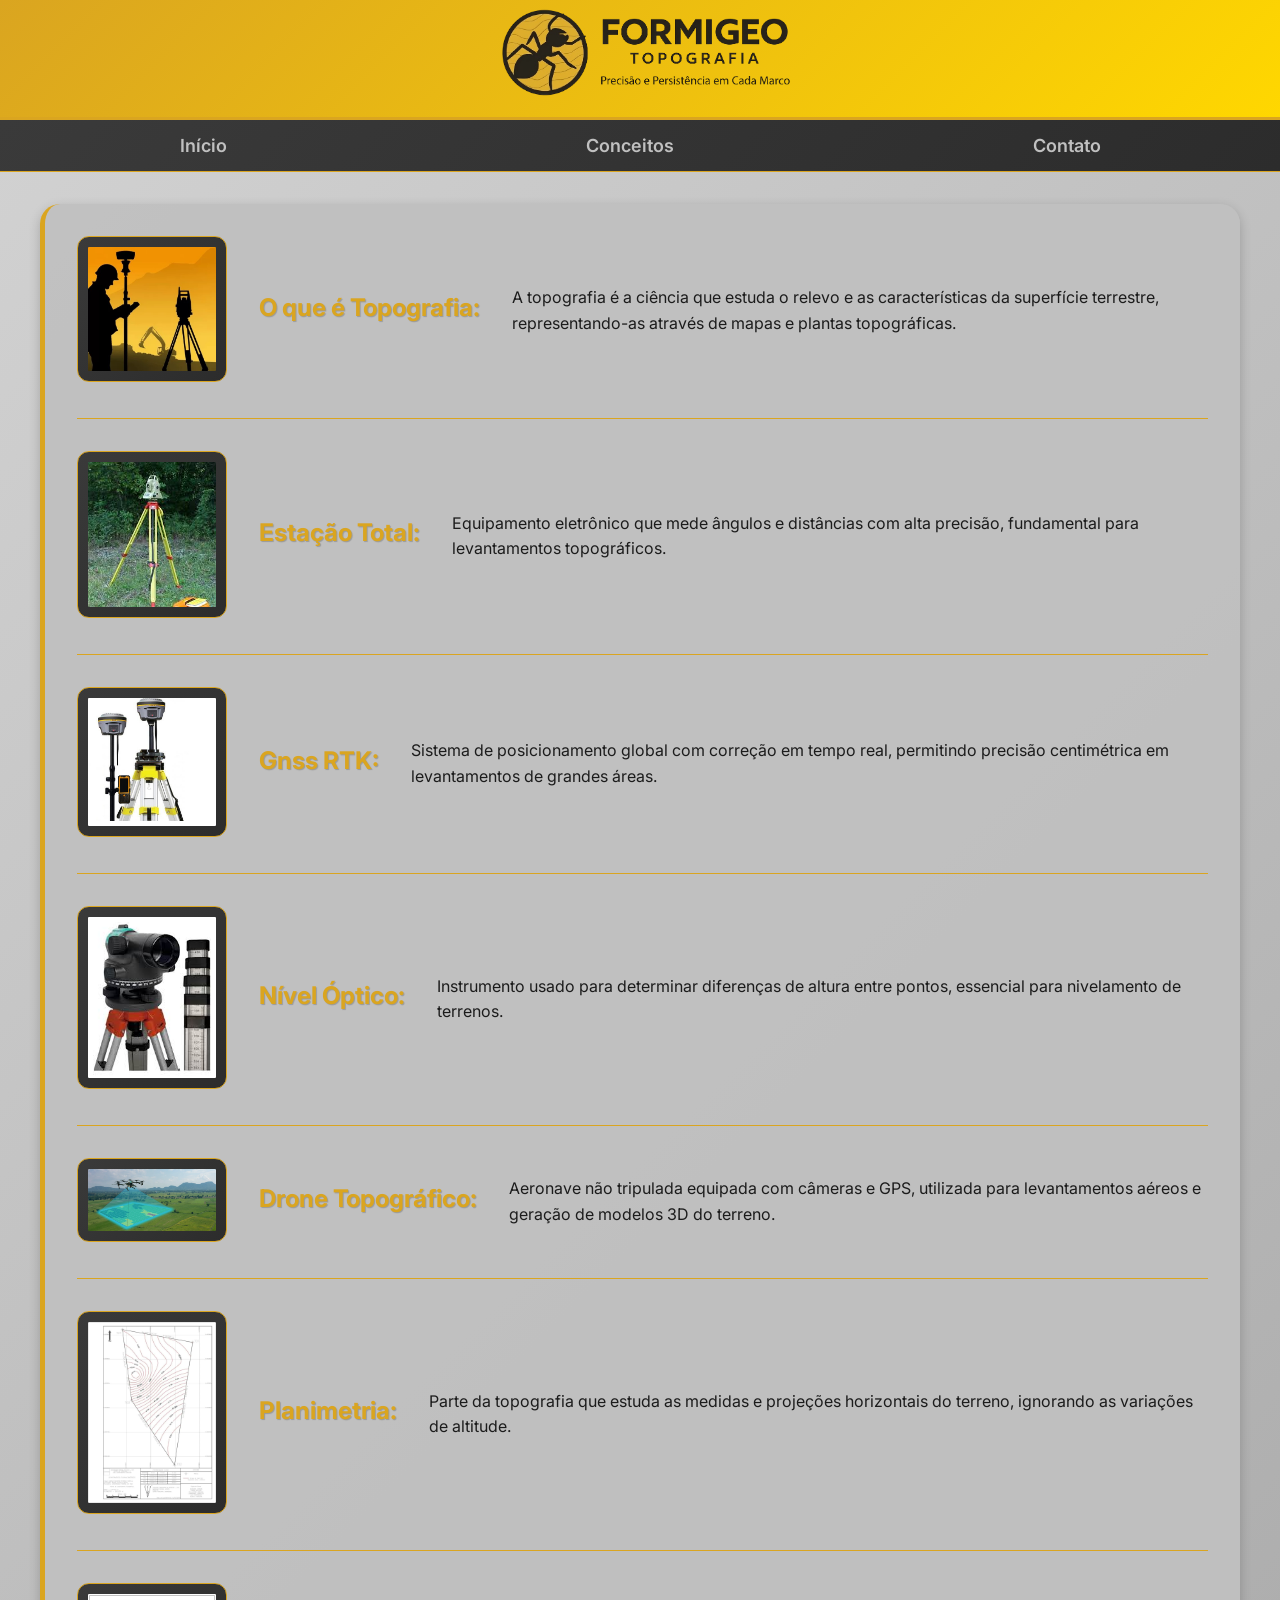
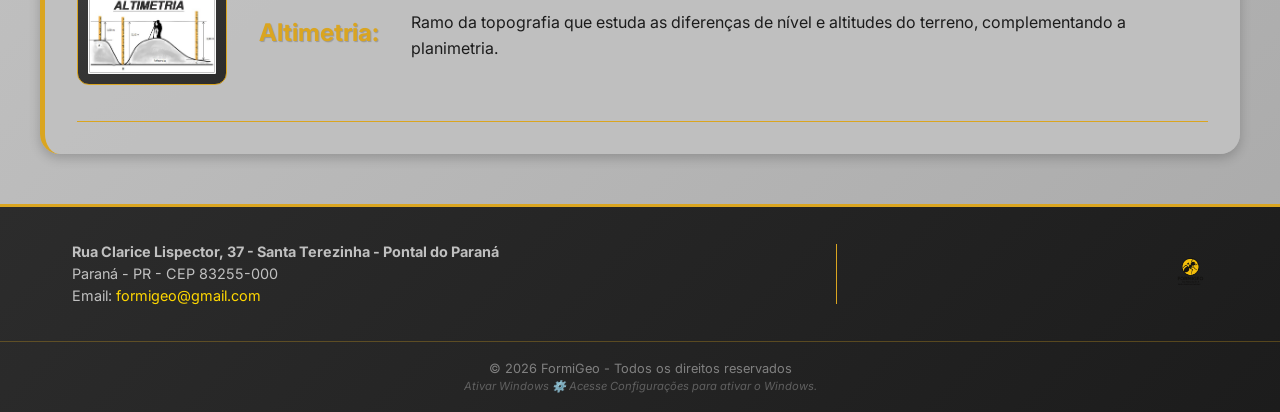
==== anotações.html @ 716b0f4b "Add files via upload" ====
<!DOCTYPE html>
<html lang="pt-br">
<head>
    <link rel="preconnect" href="https://fonts.googleapis.com">
    <link rel="preconnect" href="https://fonts.gstatic.com" crossorigin>
    <link href="https://fonts.googleapis.com/css2?family=Inter:wght@400;500;600;700&family=Playfair+Display:wght@400;700;800&display=swap" rel="stylesheet">
    <meta charset="UTF-8">
    <meta http-equiv="X-UA-Compatible" content="IE=edge">
    <meta name="viewport" content="width=device-width, initial-scale=1.0">
    <title>FormiGeo - Conceitos Topográficos</title>
    <link rel="shortcut icon" href="img/FormiGeo-logo.png" type="image/x-icon">
    <link rel="stylesheet" href="css/FormiGeo.css">
</head>
<body>

    <div id="cabeçalho">
        <img id="logo" src="img/barra-form.png" alt="Logo FormiGeo" onerror="this.src='https://via.placeholder.com/400x150?text=FormiGeo'">
    </div>

    <ul id="menu">
        <li><a href="home.html">Início</a></li>
        <li><a href="anotações.html">Conceitos</a></li>
        <li><a href="contato.html">Contato</a></li>
    </ul>

    <div class="textoA">
        <div class="anotacao">
            <div id="anotacao0">
                <div><img class="figuraF" src="img/topo.jpg" alt="Definição" onerror="this.src='https://via.placeholder.com/150x150?text=Topografia'"></div>
                <div id="tituloF"><h3>O que é Topografia:</h3></div>
                <div id="textoF"><p>A topografia é a ciência que estuda o relevo e as características da superfície terrestre, representando-as através de mapas e plantas topográficas.</p></div>
            </div>

            <div id="anotacao2">
                <div><img class="figuraM" src="img/total.jpg" alt="Estação Total" onerror="this.src='https://via.placeholder.com/150x150?text=Estação+Total'"></div>
                <div id="tituloM"><h3>Estação Total:</h3></div>
                <div id="textoM"><p>Equipamento eletrônico que mede ângulos e distâncias com alta precisão, fundamental para levantamentos topográficos.</p></div>
            </div>

            <div id="anotacao3">
                <div><img class="figuraC" src="img/gnss.png" alt="GPS Topográfico" onerror="this.src='https://via.placeholder.com/150x150?text=GNSS+RTK'"></div>
                <div id="tituloC"><h3>Gnss RTK:</h3></div>
                <div id="textoC"><p>Sistema de posicionamento global com correção em tempo real, permitindo precisão centimétrica em levantamentos de grandes áreas.</p></div>
            </div>

            <div id="anotacao4">
                <div><img class="figuraD" src="img/nivel.jpg" alt="Nível Óptico" onerror="this.src='https://via.placeholder.com/150x150?text=Nível+Óptico'"></div>
                <div id="tituloD"><h3>Nível Óptico:</h3></div>
                <div id="textoD"><p>Instrumento usado para determinar diferenças de altura entre pontos, essencial para nivelamento de terrenos.</p></div>
            </div>

            <div id="anotacao5">
                <div><img class="figuraB" src="img/drone.webp" alt="Drone Topográfico" onerror="this.src='https://via.placeholder.com/150x150?text=Drone'"></div>
                <div id="tituloB"><h3>Drone Topográfico:</h3></div>
                <div id="textoB"><p>Aeronave não tripulada equipada com câmeras e GPS, utilizada para levantamentos aéreos e geração de modelos 3D do terreno.</p></div>
            </div>

            <div id="anotacao6">
                <div><img class="figuraY" src="img/planimetria.webp" alt="Planimetria" onerror="this.src='https://via.placeholder.com/150x150?text=Planimetria'"></div>
                <div id="tituloY"><h3>Planimetria:</h3></div>
                <div id="textoY"><p>Parte da topografia que estuda as medidas e projeções horizontais do terreno, ignorando as variações de altitude.</p></div>
            </div>

            <div id="anotacao7">
                <div><img class="figuraP" src="img/altimetria.jpg" alt="Altimetria" onerror="this.src='https://via.placeholder.com/150x150?text=Altimetria'"></div>
                <div id="tituloP"><h3>Altimetria:</h3></div>
                <div id="textoP"><p>Ramo da topografia que estuda as diferenças de nível e altitudes do terreno, complementando a planimetria.</p></div>
            </div>
        </div>
    </div>

    <!-- RODAPÉ SEPARADO -->
    <div id="rodape">
        <div class="rodape-container">
            <div class="rodape-info">
                <p><strong>Rua Clarice Lispector, 37 - Santa Terezinha - Pontal do Paraná</strong></p>
                <p>Paraná - PR - CEP 83255-000</p>
                <p>Email: <a href="mailto:formigeo@gmail.com">formigeo@gmail.com</a></p>
            </div>
            <div class="rodape-linha"></div>
            <div class="rodape-social">
                <a href="#" target="_blank"><img class="icones" src="img/FormiGeo.png" alt="Site" onerror="this.src='https://via.placeholder.com/35x35?text=Site'"></a>
            </div>
        </div>
        <div class="rodape-copyright">
            <p>© 2026 FormiGeo - Todos os direitos reservados</p>
            <p class="ativar-windows">Ativar Windows ⚙️ Acesse Configurações para ativar o Windows.</p>
        </div>
    </div>

</body>
<script src="js/javascript.js"></script>
</html>
---- css/FormiGeo.css ----
/* ========== RESET E GERAL ========== */
* {
    margin: 0;
    padding: 0;
    box-sizing: border-box;
}

body {
    font-family: 'Inter', -apple-system, sans-serif;
    background: linear-gradient(135deg, #D3D3D3, #A9A9A9);
}

/* ========== LOADING ANIMATION ========== */
.wrapper {
    width: 200px;
    height: 60px;
    position: absolute;
    left: 50%;
    top: 50%;
    transform: translate(-50%, -50%);
}

.circle {
    width: 20px;
    height: 20px;
    position: absolute;
    border-radius: 50%;
    background: linear-gradient(135deg, #DAA520, #FFD700);
    left: 15%;
    transform-origin: 50%;
    animation: circle .5s alternate infinite ease;
}

@keyframes circle {
    0% {
        top: 60px;
        height: 5px;
        border-radius: 50px 50px 25px 25px;
        transform: scale(1.7);
    }
    40% {
        height: 20px;
        border-radius: 50%;
        transform: scale(1);
    }
    100% {
        top: 0%;
    }
}

.circle:nth-child(2) {
    left: 45%;
    animation-delay: .2s;
}

.circle:nth-child(3) {
    left: 75%;
    animation-delay: .3s;
}

.shadow {
    width: 20px;
    height: 4px;
    border-radius: 50%;
    background: radial-gradient(#2C2C2C, #DAA520);
    position: absolute;
    top: 62px;
    transform-origin: 50%;
    z-index: -1;
    left: 15%;
    filter: blur(1px);
    animation: shadow .5s alternate infinite ease;
}

@keyframes shadow {
    0% {
        transform: scaleX(1.5);
    }
    40% {
        transform: scaleX(1);
        opacity: 0.7;
    }
    100% {
        transform: scaleX(.2);
        opacity: 0.2;
    }
}

.shadow:nth-child(4) {
    left: 45%;
    animation-delay: .2s;
}

.shadow:nth-child(5) {
    left: 75%;
    animation-delay: .3s;
}

.wrapper span {
    position: absolute;
    top: 75px;
    font-family: 'Lato', sans-serif;
    font-size: 20px;
    letter-spacing: 5px;
    color: #FFD700;
    font-weight: bold;
    text-shadow: 1px 1px 2px rgba(0, 0, 0, 0.5);
}

/* ========== CABEÇALHO E MENU ========== */
#cabeçalho {
    height: 120px;
    background: linear-gradient(135deg, #DAA520, #FFD700);
    display: flex;
    flex-direction: row;
    justify-content: center;
    align-items: center;
    padding: 20px;
    border-bottom: 3px solid #DAA520;
}

#logo {
    height: 100px;
    width: auto;
    max-width: 100%;
    /* filter removido para imagem aparecer com cores originais */
}

#menu {
    height: auto;
    background: linear-gradient(135deg, #3A3A3A, #2C2C2C);
    display: flex;
    justify-content: space-around;
    align-items: center;
    list-style: none;
    font-family: 'Inter', sans-serif;
    font-size: 18px;
    font-weight: 600;
    padding: 15px 0;
    margin: 0;
    border-bottom: 1px solid #DAA520;
}

#menu li {
    display: inline-block;
}

#menu a {
    text-decoration: none;
    color: #C0C0C0;
    padding: 10px 20px;
    transition: all 0.3s;
}

#menu a:hover {
    color: #FFD700;
    transform: translateY(-2px);
    text-shadow: 0 0 5px rgba(218, 165, 32, 0.5);
}

/* ========== HERO IMAGEM ========== */
.hero-img {
    width: 100%;
    height: 400px;
    border-radius: 20px;
    overflow: hidden;
    margin-bottom: 4rem;
    border: 2px solid #DAA520;
    box-shadow: 0 4px 15px rgba(0, 0, 0, 0.3);
    position: relative;
}

.hero-img img {
    width: 100%;
    height: 100%;
    object-fit: cover;
}

/* ========== RODAPÉ SEPARADO ========== */
#rodape {
    background: linear-gradient(135deg, #2C2C2C, #1C1C1C);
    font-family: 'Inter', sans-serif;
    margin-top: 50px;
    border-top: 3px solid #DAA520;
}

.rodape-container {
    max-width: 1200px;
    margin: 0 auto;
    padding: 2rem;
    display: flex;
    justify-content: space-between;
    align-items: center;
    flex-wrap: wrap;
    gap: 2rem;
}

.rodape-info {
    text-align: left;
}

.rodape-info p {
    color: #C0C0C0;
    margin: 0.3rem 0;
    font-size: 0.9rem;
}

.rodape-info a {
    color: #FFD700;
    text-decoration: none;
}

.rodape-info a:hover {
    text-decoration: underline;
}

.rodape-linha {
    width: 1px;
    height: 60px;
    background: #DAA520;
}

.rodape-social {
    display: flex;
    gap: 1rem;
}

.icones {
    height: 35px;
    width: 35px;
    transition: transform 0.3s;
}

.icones:hover {
    transform: scale(1.1);
}

.rodape-copyright {
    text-align: center;
    padding: 1rem;
    border-top: 1px solid rgba(218, 165, 32, 0.3);
    font-size: 0.8rem;
    color: #808080;
}

.rodape-copyright p {
    margin: 0.2rem 0;
}

.ativar-windows {
    font-size: 0.7rem;
    color: #606060;
    font-style: italic;
}

/* ========== PÁGINA PRINCIPAL (home.html) ========== */
.sp {
    max-width: 1200px;
    margin: 0 auto;
    padding: 3rem 2rem;
    font-family: 'Inter', -apple-system, sans-serif;
}

.sh {
    text-align: center;
    margin-bottom: 4rem;
}

.sh h1 {
    font-family: 'Playfair Display', Georgia, serif;
    font-size: 3rem;
    color: #DAA520;
    font-weight: 800;
    margin-bottom: 1.5rem;
    text-shadow: 1px 1px 2px rgba(0, 0, 0, 0.2);
}

.sh .sub {
    font-size: 1.2rem;
    color: #3A3A3A;
    max-width: 700px;
    margin: 0 auto;
}

.intro-box {
    background: rgba(192, 192, 192, 0.9);
    padding: 3rem;
    border-radius: 16px;
    margin: 3rem 0;
    border-left: 5px solid #DAA520;
    box-shadow: 0 4px 12px rgba(0, 0, 0, 0.1);
}

.intro-box h2 {
    font-family: 'Playfair Display', Georgia, serif;
    font-size: 2rem;
    color: #DAA520;
    margin-bottom: 1.5rem;
}

.intro-box p {
    font-size: 1rem;
    line-height: 1.8;
    color: #1C1C1C;
    margin-bottom: 1rem;
}

.servicos-topo-grid {
    display: grid;
    grid-template-columns: repeat(auto-fit, minmax(340px, 1fr));
    gap: 2rem;
    margin: 3rem 0;
}

.stopo-card {
    background: #E8E8E8;
    padding: 2rem;
    border-radius: 12px;
    box-shadow: 0 4px 12px rgba(0, 0, 0, 0.1);
    border-left: 4px solid #DAA520;
    transition: all 0.3s;
}

.stopo-card:hover {
    border-left-color: #FFD700;
    transform: translateY(-4px);
    box-shadow: 0 8px 24px rgba(218, 165, 32, 0.2);
}

.stopo-card h3 {
    color: #DAA520;
    font-size: 1.2rem;
    margin-bottom: 1rem;
    font-weight: 700;
    font-family: 'Playfair Display', Georgia, serif;
}

.stopo-card p {
    color: #3A3A3A;
    line-height: 1.6;
    font-size: 0.9rem;
    margin-bottom: 1rem;
}

.stopo-card ul {
    list-style: none;
    padding: 0;
}

.stopo-card li {
    padding: 0.3rem 0 0.3rem 1.2rem;
    position: relative;
    color: #2C2C2C;
    font-size: 0.85rem;
}

.stopo-card li::before {
    content: '';
    position: absolute;
    left: 0;
    top: 0.7rem;
    width: 5px;
    height: 5px;
    background: #FFD700;
    border-radius: 50%;
}

.cta-box {
    background: linear-gradient(135deg, #2C2C2C, #1C1C1C);
    padding: 4rem 3rem;
    border-radius: 20px;
    text-align: center;
    color: #C0C0C0;
    margin-top: 4rem;
    border: 1px solid #DAA520;
}

.cta-box h2 {
    font-family: 'Playfair Display', Georgia, serif;
    font-size: 2.5rem;
    margin-bottom: 1.5rem;
    color: #FFD700;
}

.cta-box p {
    font-size: 1.1rem;
    margin-bottom: 2rem;
    opacity: 0.95;
}

.cta-btn {
    display: inline-block;
    background: linear-gradient(135deg, #DAA520, #FFD700);
    color: #1C1C1C;
    padding: 1rem 2.5rem;
    border-radius: 50px;
    text-decoration: none;
    font-weight: 700;
    font-size: 1rem;
    transition: all 0.3s;
}

.cta-btn:hover {
    background: linear-gradient(135deg, #FFD700, #DAA520);
    transform: translateY(-3px);
    box-shadow: 0 8px 20px rgba(218, 165, 32, 0.4);
}

/* ========== ANOTAÇÕES/CONCEITOS ========== */
.textoA {
    max-width: 1200px;
    margin: 2rem auto;
    padding: 2rem;
    background-color: rgba(192, 192, 192, 0.95);
    border-radius: 20px;
    box-shadow: 0 4px 12px rgba(0, 0, 0, 0.2);
    border-left: 5px solid #DAA520;
}

.anotacao {
    display: flex;
    flex-direction: column;
    gap: 2rem;
}

#anotacao0, #anotacao1, #anotacao2, #anotacao3,
#anotacao4, #anotacao5, #anotacao6, #anotacao7 {
    display: flex;
    gap: 2rem;
    align-items: center;
    flex-wrap: wrap;
    border-bottom: 1px solid #DAA520;
    padding-bottom: 2rem;
}

.figuraF, .figuraW, .figuraM, .figuraC,
.figuraD, .figuraB, .figuraY, .figuraP {
    max-width: 150px;
    height: auto;
    border-radius: 12px;
    background: linear-gradient(135deg, #3A3A3A, #2C2C2C);
    padding: 10px;
    border: 1px solid #DAA520;
}

#tituloF, #tituloW, #tituloM, #tituloC,
#tituloD, #tituloB, #tituloY, #tituloP {
    color: #DAA520;
    font-size: 1.3rem;
    margin-bottom: 0.5rem;
    text-shadow: 1px 1px 1px rgba(0, 0, 0, 0.2);
}

#textoF, #textoW, #textoM, #textoC,
#textoD, #textoB, #textoY, #textoP {
    flex: 1;
    line-height: 1.6;
    color: #1C1C1C;
}

/* ========== CONTACT INFO BOX ========== */
.contact-info-box {
    max-width: 900px;
    margin: 3rem auto;
    background: linear-gradient(135deg, #E8E8E8, #D3D3D3);
    border-radius: 20px;
    padding: 2rem;
    box-shadow: 0 10px 30px rgba(0, 0, 0, 0.2);
    border: 1px solid #DAA520;
}

.contact-title {
    font-family: 'Playfair Display', Georgia, serif;
    font-size: 2rem;
    color: #DAA520;
    text-align: center;
    margin-bottom: 2rem;
    border-bottom: 2px solid #DAA520;
    display: inline-block;
    width: 100%;
    padding-bottom: 0.5rem;
}

.contact-items {
    display: flex;
    flex-direction: column;
    gap: 1.5rem;
}

.contact-item {
    display: flex;
    align-items: center;
    gap: 1.5rem;
    background: rgba(255, 255, 255, 0.5);
    padding: 1rem 1.5rem;
    border-radius: 12px;
    transition: all 0.3s;
    border-left: 4px solid #DAA520;
}

.contact-item:hover {
    background: rgba(255, 255, 255, 0.8);
    transform: translateX(5px);
    border-left-color: #FFD700;
}

.contact-icon {
    font-size: 2.5rem;
    min-width: 60px;
    text-align: center;
}

.contact-details h3 {
    color: #DAA520;
    font-size: 1.2rem;
    margin-bottom: 0.3rem;
    font-weight: 700;
}

.contact-details p {
    color: #1C1C1C;
    font-size: 1rem;
    margin: 0.2rem 0;
}

.contact-details small {
    color: #5A5A5A;
    font-size: 0.8rem;
}

.contact-whatsapp-btn {
    text-align: center;
    margin-top: 2rem;
    padding-top: 1.5rem;
    border-top: 1px solid #DAA520;
}

.btn-whatsapp {
    display: inline-block;
    background: linear-gradient(135deg, #DAA520, #FFD700);
    color: #1C1C1C;
    padding: 1rem 2rem;
    border-radius: 50px;
    text-decoration: none;
    font-weight: bold;
    font-size: 1.1rem;
    transition: all 0.3s;
    box-shadow: 0 4px 10px rgba(0, 0, 0, 0.2);
}

.btn-whatsapp:hover {
    background: linear-gradient(135deg, #FFD700, #DAA520);
    transform: translateY(-3px);
    box-shadow: 0 8px 20px rgba(218, 165, 32, 0.4);
}

/* ========== GALERIA ========== */
#galeria {
    max-width: 1200px;
    margin: 2rem auto;
    padding: 0 2rem;
    display: flex;
    align-items: center;
    justify-content: center;
    flex-wrap: wrap;
    gap: 1.5rem;
}

.fotos {
    border: 3px solid #DAA520;
    box-shadow: 0 4px 12px rgba(0, 0, 0, 0.3);
    border-radius: 12px;
    height: 200px;
    width: 260px;
    object-fit: cover;
    transition: all 0.3s;
}

.fotos:hover {
    transform: scale(1.05);
    border-color: #FFD700;
    box-shadow: 0 8px 20px rgba(218, 165, 32, 0.3);
}

/* ========== RESPONSIVO ========== */
@media (max-width: 768px) {
    .sh h1 {
        font-size: 2rem;
    }
    
    .servicos-topo-grid {
        grid-template-columns: 1fr;
    }
    
    .cta-box {
        padding: 2rem 1.5rem;
    }
    
    .cta-box h2 {
        font-size: 1.8rem;
    }
    
    .hero-img {
        height: 250px;
    }
    
    #menu {
        flex-direction: column;
        gap: 10px;
        padding: 10px 0;
    }
    
    #menu li {
        display: block;
        text-align: center;
    }
    
    #menu a {
        display: block;
        padding: 8px 0;
    }
    
    #anotacao0, #anotacao1, #anotacao2, #anotacao3,
    #anotacao4, #anotacao5, #anotacao6, #anotacao7 {
        flex-direction: column;
        text-align: center;
    }
    
    .figuraF, .figuraW, .figuraM, .figuraC,
    .figuraD, .figuraB, .figuraY, .figuraP {
        margin: 0 auto;
    }
    
    .rodape-container {
        flex-direction: column;
        text-align: center;
    }
    
    .rodape-info {
        text-align: center;
    }
    
    .rodape-linha {
        width: 80%;
        height: 1px;
    }
    
    .contact-info-box {
        margin: 2rem 1rem;
        padding: 1.5rem;
    }
    
    .contact-title {
        font-size: 1.5rem;
    }
    
    .contact-item {
        flex-direction: column;
        text-align: center;
        gap: 0.5rem;
    }
    
    .contact-icon {
        font-size: 2rem;
    }
    
    .btn-whatsapp {
        font-size: 0.9rem;
        padding: 0.8rem 1.2rem;
    }
}
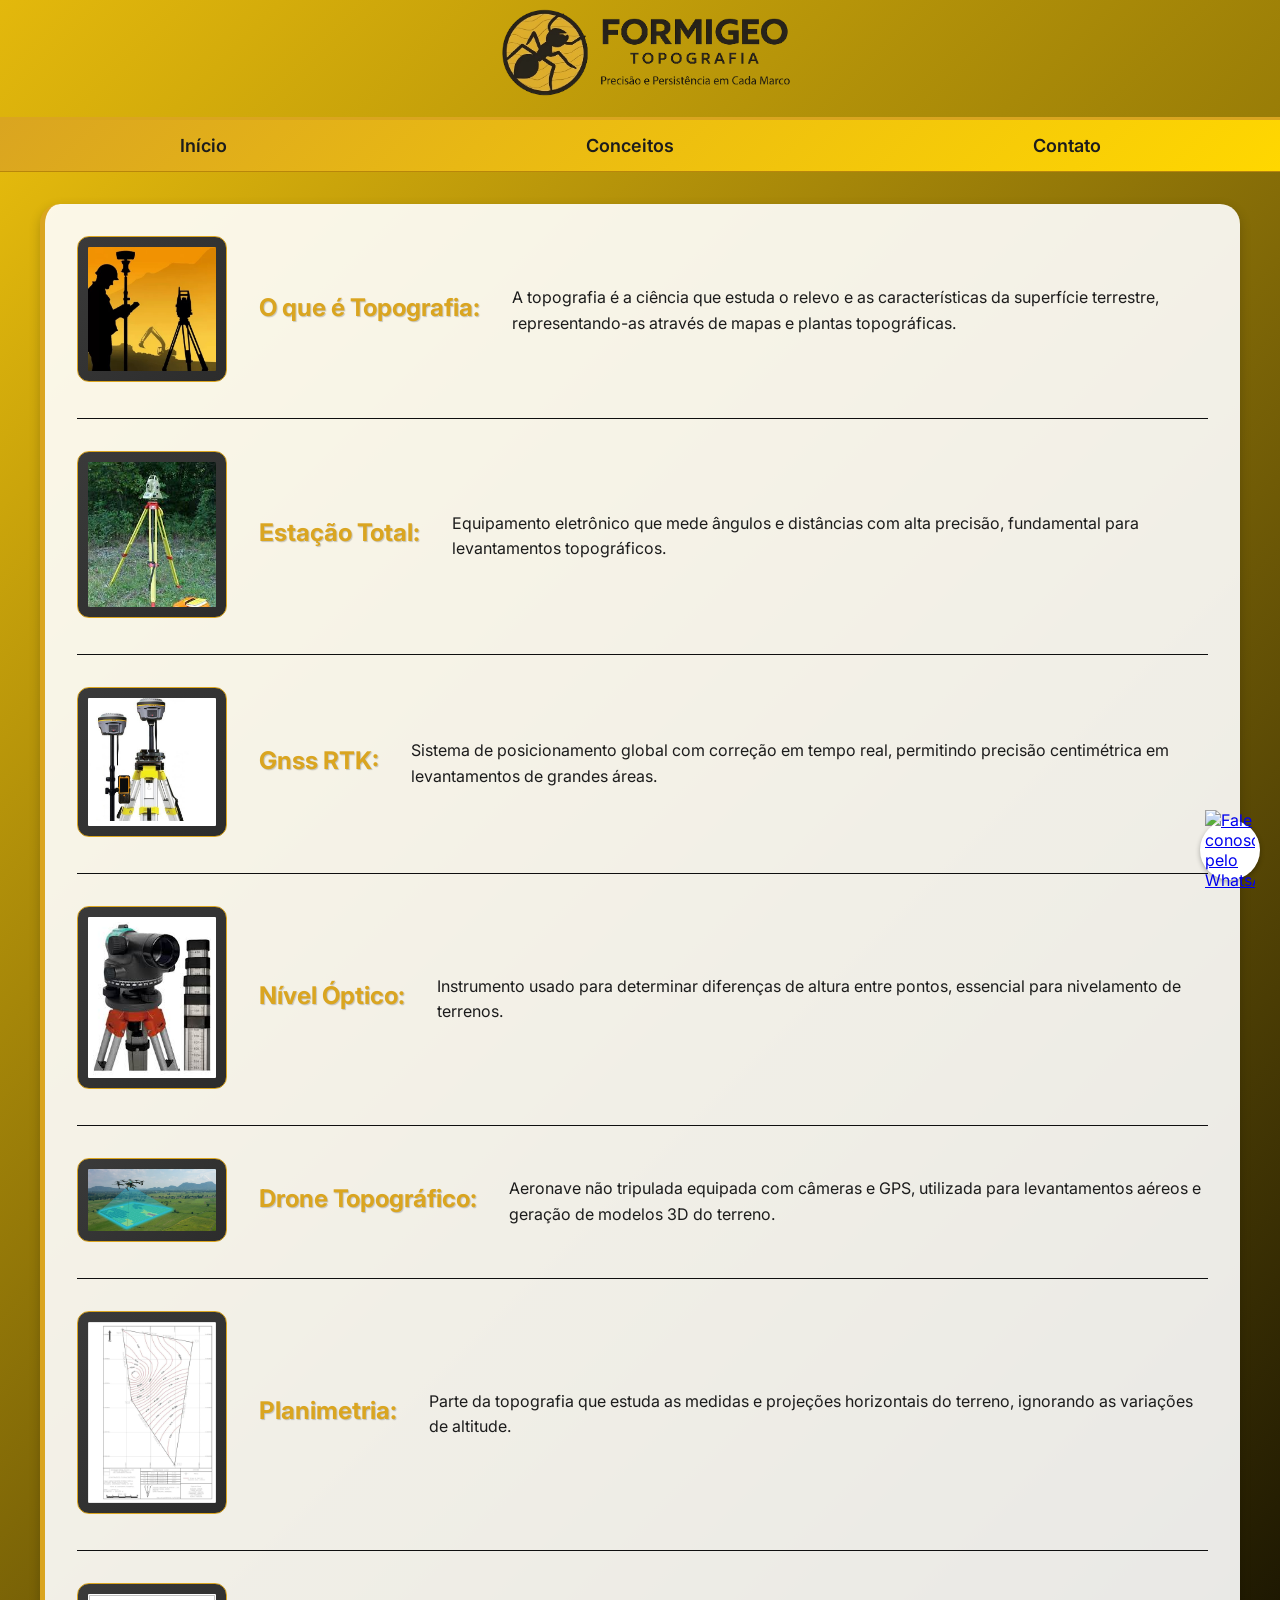
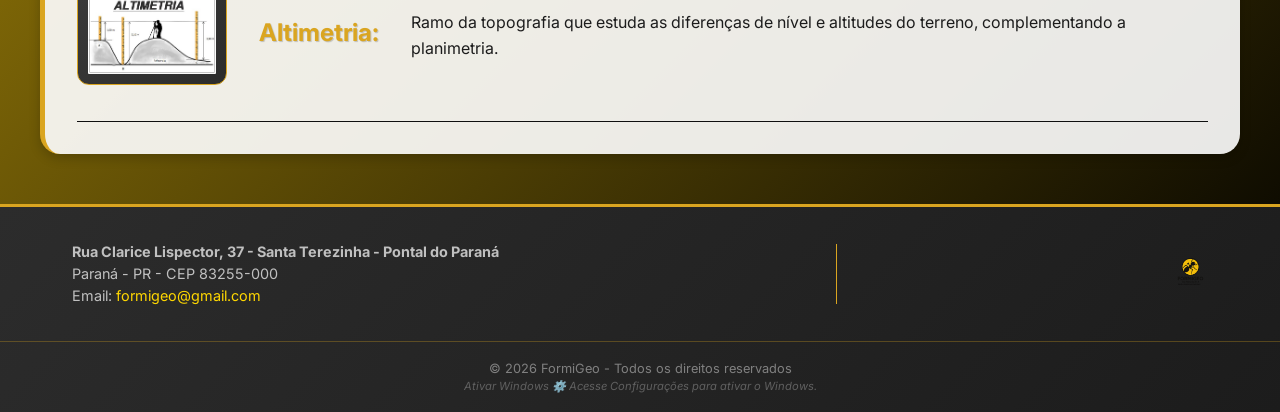
==== commit 1ea8ea45: "Refactor anotações.html by removing WhatsApp button Removed WhatsApp floating button and inline styl" ====
--- a/anotações.html
+++ b/anotações.html
@@ -9,7 +9,7 @@
     <meta name="viewport" content="width=device-width, initial-scale=1.0">
     <title>FormiGeo - Conceitos Topográficos</title>
     <link rel="shortcut icon" href="img/FormiGeo-logo.png" type="image/x-icon">
-    <link rel="stylesheet" href="css/FormiGeo.css">
+    <link rel="stylesheet" href="css/FormiGeo.css?v=101">
 </head>
 <body>
 
@@ -88,6 +88,6 @@
         </div>
     </div>
 
+<script src="js/javascript.js"></script>
 </body>
-<script src="js/javascript.js"></script>
-</html>+</html>
--- a/css/FormiGeo.css
+++ b/css/FormiGeo.css
@@ -7,7 +7,7 @@
 
 body {
     font-family: 'Inter', -apple-system, sans-serif;
-    background: linear-gradient(135deg, #D3D3D3, #A9A9A9);
+    background: linear-gradient(135deg, #f0c30d, #000000);
 }
 
 /* ========== LOADING ANIMATION ========== */
@@ -110,7 +110,7 @@
 /* ========== CABEÇALHO E MENU ========== */
 #cabeçalho {
     height: 120px;
-    background: linear-gradient(135deg, #DAA520, #FFD700);
+    background: linear-gradient(135deg, #e3b80c, #997d07);
     display: flex;
     flex-direction: row;
     justify-content: center;
@@ -123,12 +123,11 @@
     height: 100px;
     width: auto;
     max-width: 100%;
-    /* filter removido para imagem aparecer com cores originais */
 }
 
 #menu {
     height: auto;
-    background: linear-gradient(135deg, #3A3A3A, #2C2C2C);
+    background: linear-gradient(135deg, #DAA520, #FFD700);
     display: flex;
     justify-content: space-around;
     align-items: center;
@@ -138,7 +137,7 @@
     font-weight: 600;
     padding: 15px 0;
     margin: 0;
-    border-bottom: 1px solid #DAA520;
+    border-bottom: 1px solid #B8860B;
 }
 
 #menu li {
@@ -147,33 +146,15 @@
 
 #menu a {
     text-decoration: none;
-    color: #C0C0C0;
+    color: #1C1C1C;
     padding: 10px 20px;
     transition: all 0.3s;
 }
 
 #menu a:hover {
-    color: #FFD700;
+    color: #FFFFFF;
     transform: translateY(-2px);
-    text-shadow: 0 0 5px rgba(218, 165, 32, 0.5);
-}
-
-/* ========== HERO IMAGEM ========== */
-.hero-img {
-    width: 100%;
-    height: 400px;
-    border-radius: 20px;
-    overflow: hidden;
-    margin-bottom: 4rem;
-    border: 2px solid #DAA520;
-    box-shadow: 0 4px 15px rgba(0, 0, 0, 0.3);
-    position: relative;
-}
-
-.hero-img img {
-    width: 100%;
-    height: 100%;
-    object-fit: cover;
+    text-shadow: 0 0 5px rgba(0, 0, 0, 0.3);
 }
 
 /* ========== RODAPÉ SEPARADO ========== */
@@ -269,7 +250,7 @@
 .sh h1 {
     font-family: 'Playfair Display', Georgia, serif;
     font-size: 3rem;
-    color: #DAA520;
+    color: #000000d6;
     font-weight: 800;
     margin-bottom: 1.5rem;
     text-shadow: 1px 1px 2px rgba(0, 0, 0, 0.2);
@@ -283,7 +264,7 @@
 }
 
 .intro-box {
-    background: rgba(192, 192, 192, 0.9);
+    background: rgba(218, 165, 32, 0.15);
     padding: 3rem;
     border-radius: 16px;
     margin: 3rem 0;
@@ -294,7 +275,7 @@
 .intro-box h2 {
     font-family: 'Playfair Display', Georgia, serif;
     font-size: 2rem;
-    color: #DAA520;
+    color: #000000;
     margin-bottom: 1.5rem;
 }
 
@@ -313,7 +294,7 @@
 }
 
 .stopo-card {
-    background: #E8E8E8;
+    background: rgba(255, 255, 255, 0.85);
     padding: 2rem;
     border-radius: 12px;
     box-shadow: 0 4px 12px rgba(0, 0, 0, 0.1);
@@ -328,7 +309,7 @@
 }
 
 .stopo-card h3 {
-    color: #DAA520;
+    color: #000000;
     font-size: 1.2rem;
     margin-bottom: 1rem;
     font-weight: 700;
@@ -411,7 +392,7 @@
     max-width: 1200px;
     margin: 2rem auto;
     padding: 2rem;
-    background-color: rgba(192, 192, 192, 0.95);
+    background-color: rgba(255, 255, 255, 0.9);
     border-radius: 20px;
     box-shadow: 0 4px 12px rgba(0, 0, 0, 0.2);
     border-left: 5px solid #DAA520;
@@ -429,7 +410,7 @@
     gap: 2rem;
     align-items: center;
     flex-wrap: wrap;
-    border-bottom: 1px solid #DAA520;
+    border-bottom: 1px solid #0f0f0f;
     padding-bottom: 2rem;
 }
 
@@ -462,7 +443,7 @@
 .contact-info-box {
     max-width: 900px;
     margin: 3rem auto;
-    background: linear-gradient(135deg, #E8E8E8, #D3D3D3);
+    background: linear-gradient(135deg, #FFF8DC, #FAF0E6);
     border-radius: 20px;
     padding: 2rem;
     box-shadow: 0 10px 30px rgba(0, 0, 0, 0.2);
@@ -491,7 +472,7 @@
     display: flex;
     align-items: center;
     gap: 1.5rem;
-    background: rgba(255, 255, 255, 0.5);
+    background: rgba(255, 255, 255, 0.7);
     padding: 1rem 1.5rem;
     border-radius: 12px;
     transition: all 0.3s;
@@ -499,7 +480,7 @@
 }
 
 .contact-item:hover {
-    background: rgba(255, 255, 255, 0.8);
+    background: rgba(255, 255, 255, 1);
     transform: translateX(5px);
     border-left-color: #FFD700;
 }
@@ -582,6 +563,86 @@
     box-shadow: 0 8px 20px rgba(218, 165, 32, 0.3);
 }
 
+/* ========== SLIDESHOW HERO FORMIEGEO (FORMATO RETRATO) ========== */
+.hero-slideshow {
+    position: relative;
+    width: 100%;
+    max-width: 420px;
+    margin: 0 auto 4rem auto;
+    border-radius: 20px;
+    overflow: hidden;
+    border: 2px solid #DAA520;
+    box-shadow: 0 4px 15px rgba(0, 0, 0, 0.3);
+    background: #1C1C1C;
+    transition: height 0.5s ease-in-out;
+}
+
+/* Cada slide é uma camada absoluta */
+.hero-slideshow .slide {
+    position: absolute;
+    top: 0;
+    left: 0;
+    width: 100%;
+    height: 100%;
+    opacity: 0;
+    transition: opacity 1s ease-in-out;
+    z-index: 1;
+    display: flex;
+    align-items: center;
+    justify-content: center;
+}
+
+.hero-slideshow .slide.ativo {
+    opacity: 1;
+    z-index: 2;
+    position: relative;
+}
+
+/* Imagem no tamanho natural, sem cortar */
+.hero-slideshow .slide img {
+    display: block;
+    width: 100%;
+    height: auto;
+    max-height: 700px;
+    object-fit: contain;
+}
+
+/* Indicadores (bolinhas douradas) */
+.slide-indicadores {
+    position: absolute;
+    bottom: 20px;
+    left: 50%;
+    transform: translateX(-50%);
+    display: flex;
+    gap: 10px;
+    z-index: 10;
+    background: rgba(28, 28, 28, 0.5);
+    padding: 8px 15px;
+    border-radius: 30px;
+    border: 1px solid rgba(218, 165, 32, 0.5);
+    backdrop-filter: blur(5px);
+}
+
+.slide-indicadores span {
+    width: 12px;
+    height: 12px;
+    background: rgba(255, 215, 0, 0.3);
+    border-radius: 50%;
+    cursor: pointer;
+    transition: all 0.3s;
+    border: 1px solid #DAA520;
+}
+
+.slide-indicadores span.ativo {
+    background: linear-gradient(135deg, #DAA520, #FFD700);
+    transform: scale(1.3);
+    box-shadow: 0 0 10px rgba(255, 215, 0, 0.8);
+}
+
+.slide-indicadores span:hover {
+    background: #FFD700;
+}
+
 /* ========== RESPONSIVO ========== */
 @media (max-width: 768px) {
     .sh h1 {
@@ -600,10 +661,6 @@
         font-size: 1.8rem;
     }
     
-    .hero-img {
-        height: 250px;
-    }
-    
     #menu {
         flex-direction: column;
         gap: 10px;
@@ -635,7 +692,7 @@
         flex-direction: column;
         text-align: center;
     }
-    
+
     .rodape-info {
         text-align: center;
     }
@@ -668,4 +725,34 @@
         font-size: 0.9rem;
         padding: 0.8rem 1.2rem;
     }
-}+
+    /* Slideshow no mobile */
+    .hero-slideshow {
+        border-radius: 12px;
+        max-width: 90%;
+    }
+
+    .hero-slideshow .slide img {
+        max-height: 500px;
+    }
+
+    .slide-btn {
+        width: 35px;
+        height: 35px;
+        font-size: 1rem;
+        opacity: 1;
+    }
+
+    .slide-prev { left: 8px; }
+    .slide-next { right: 8px; }
+
+    .slide-indicadores {
+        padding: 6px 12px;
+        gap: 8px;
+    }
+
+    .slide-indicadores span {
+        width: 10px;
+        height: 10px;
+    }
+}
